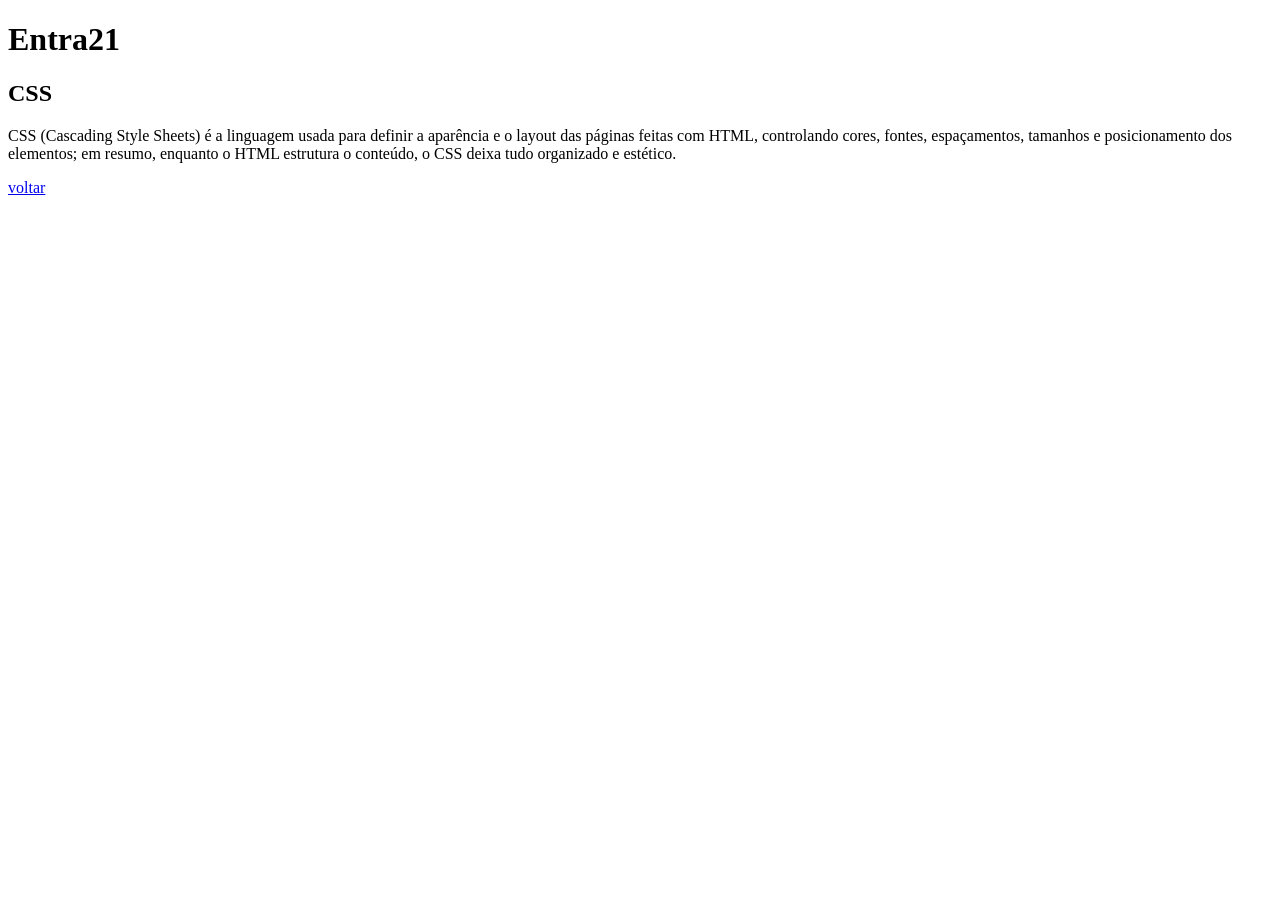
==== html_css/templates/css.html @ 9d8b47b9 "add new HTML templates for CSS and JavaScript" ====
<!DOCTYPE html>
<html lang="en">
<head>
    <meta charset="UTF-8">
    <meta name="viewport" content="width=device-width, initial-scale=1.0">
    <title>CSS-Entra21</title>
</head>
<body>
    <header>
        <h1>Entra21</h1>
    </header>
    <main>
        <h2>CSS</h2>
        <p>CSS (Cascading Style Sheets) é a linguagem usada para definir a aparência e o layout das páginas feitas com HTML, controlando cores, fontes, espaçamentos, tamanhos e posicionamento dos elementos; em resumo, enquanto o HTML estrutura o conteúdo, o CSS deixa tudo organizado e estético.</p>
        <a href="index.html">voltar</a>
    </main>

</body>
</html>
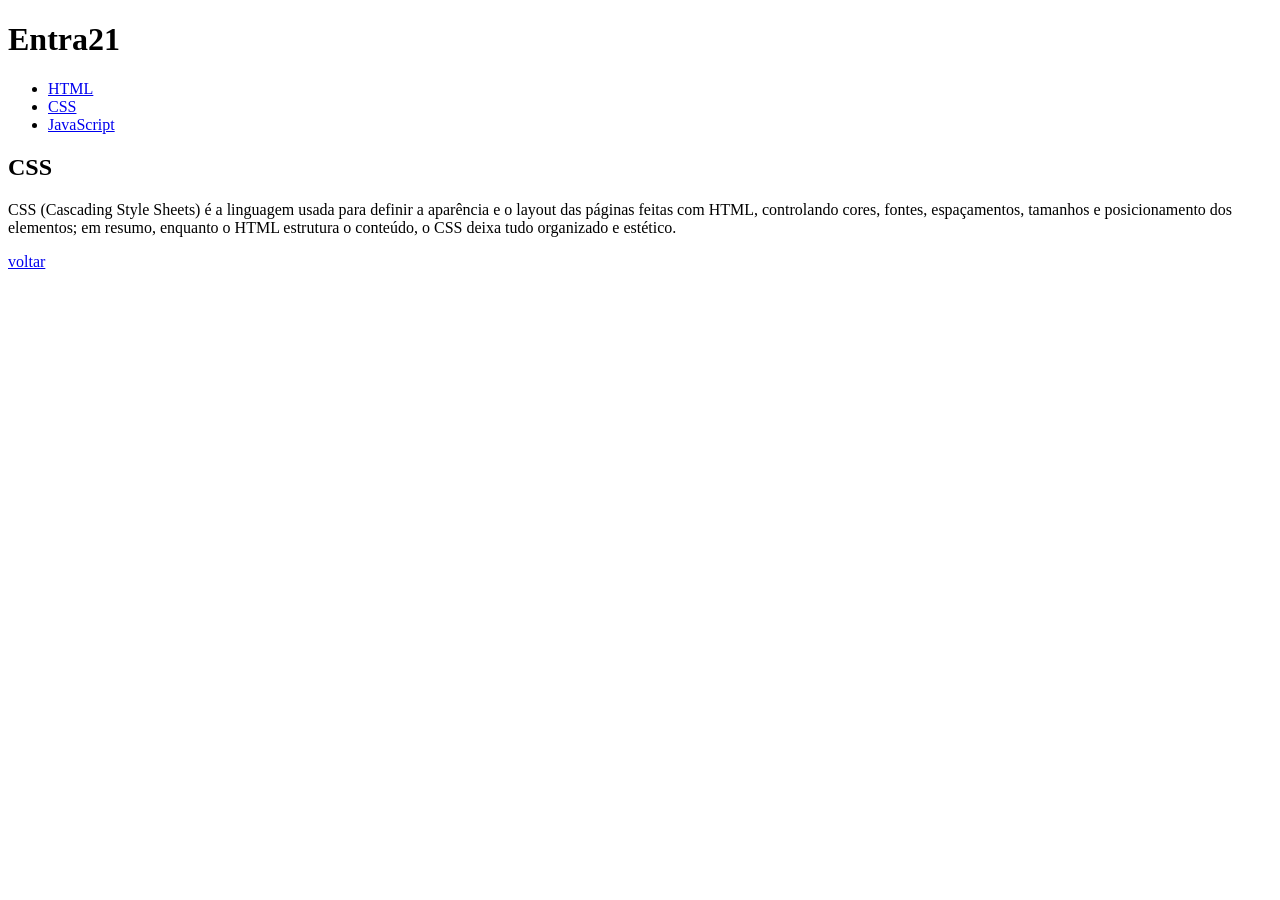
==== commit 0d0ca6a3: "navigation included" ====
--- a/html_css/templates/css.html
+++ b/html_css/templates/css.html
@@ -10,6 +10,11 @@
         <h1>Entra21</h1>
     </header>
     <main>
+        <ul>
+            <li><a href="./html.html">HTML</a></li>
+            <li><a href="./css.html">CSS</a></li>
+            <li><a href="./javascript.html">JavaScript</a></li>
+        </ul>
         <h2>CSS</h2>
         <p>CSS (Cascading Style Sheets) é a linguagem usada para definir a aparência e o layout das páginas feitas com HTML, controlando cores, fontes, espaçamentos, tamanhos e posicionamento dos elementos; em resumo, enquanto o HTML estrutura o conteúdo, o CSS deixa tudo organizado e estético.</p>
         <a href="index.html">voltar</a>
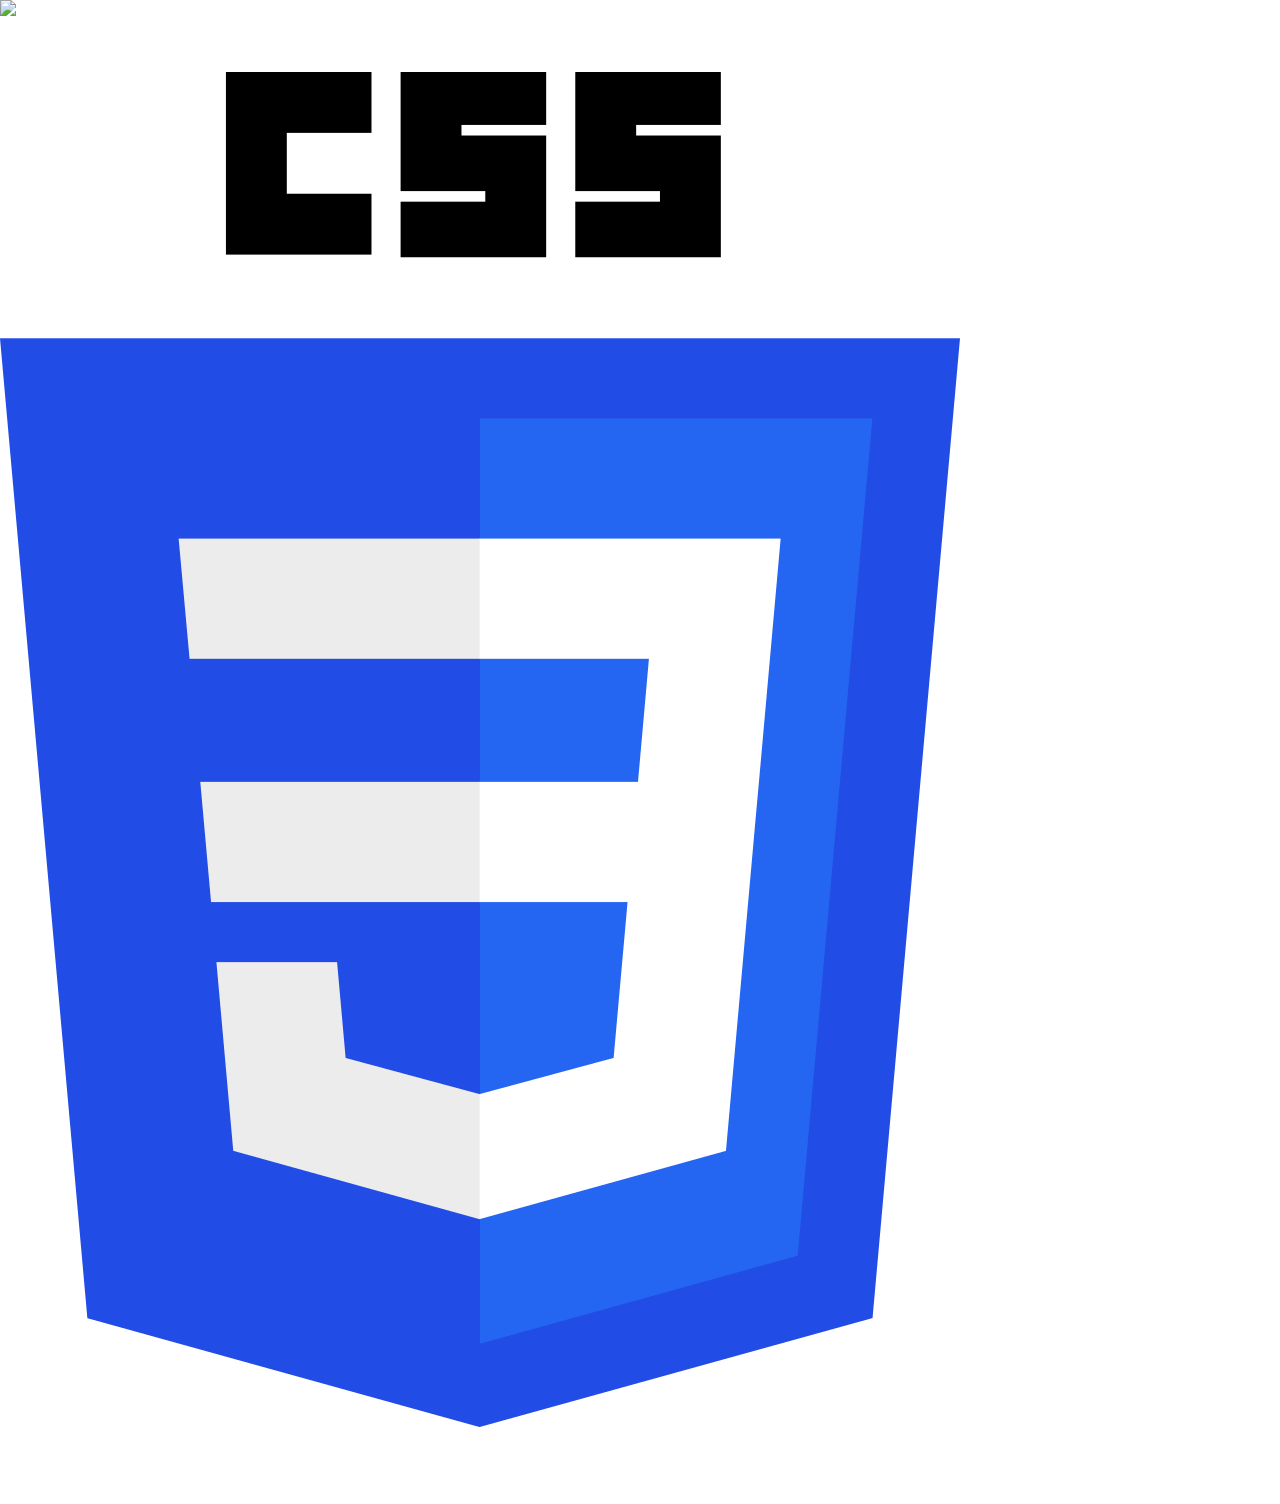
==== commit 4cb08efd: "Add images and styles for the main layout - Added HTML5 logo image and additional images to the stat" ====
--- a/html_css/templates/css.html
+++ b/html_css/templates/css.html
@@ -4,21 +4,28 @@
     <meta charset="UTF-8">
     <meta name="viewport" content="width=device-width, initial-scale=1.0">
     <title>CSS-Entra21</title>
+    <link rel="stylesheet" href="/html_css/static/styles.css">
+
 </head>
 <body>
     <header>
-        <h1>Entra21</h1>
+        <img src="https://cdn.sonicadigital.com.br/entra21/storage/settings/1/original-691cbe5cd50d1.png" alt="Entra21">
+        <nav>
+            <ul>
+                <li><a href="./html.html">HTML</a></li>
+                <li><a href="./css.html">CSS</a></li>
+                <li><a href="./javascript.html">JavaScript</a></li>
+            </ul>
+        </nav>
     </header>
     <main>
-        <ul>
-            <li><a href="./html.html">HTML</a></li>
-            <li><a href="./css.html">CSS</a></li>
-            <li><a href="./javascript.html">JavaScript</a></li>
-        </ul>
+        <img src="/html_css/static/img/CSS3_logo_and_wordmark.svg.png" alt="">
         <h2>CSS</h2>
         <p>CSS (Cascading Style Sheets) é a linguagem usada para definir a aparência e o layout das páginas feitas com HTML, controlando cores, fontes, espaçamentos, tamanhos e posicionamento dos elementos; em resumo, enquanto o HTML estrutura o conteúdo, o CSS deixa tudo organizado e estético.</p>
         <a href="index.html">voltar</a>
     </main>
-
+    <footer>
+        
+    </footer>
 </body>
 </html>
--- a/html_css/static/styles.css
+++ b/html_css/static/styles.css
@@ -0,0 +1,30 @@
+*{
+    padding: 0;
+    margin:0;
+    list-style: none;
+    font-family: sans-serif;
+    text-decoration: none;
+    color: white;
+    font-size: 1rem;
+}
+.main-header{
+    background-color: rgb(43, 43, 43);
+    display: flex;
+    justify-content: space-between;
+    align-items: center;
+    padding: 13px;
+}
+.main-header img{
+    width: 250px;
+}
+.main-header ul{
+    display: flex;
+    gap: 5px;
+
+}
+.main-content{
+    background-color: #444444;
+}
+.main-footer{
+    background-color: rgb(43, 43, 43);
+}
